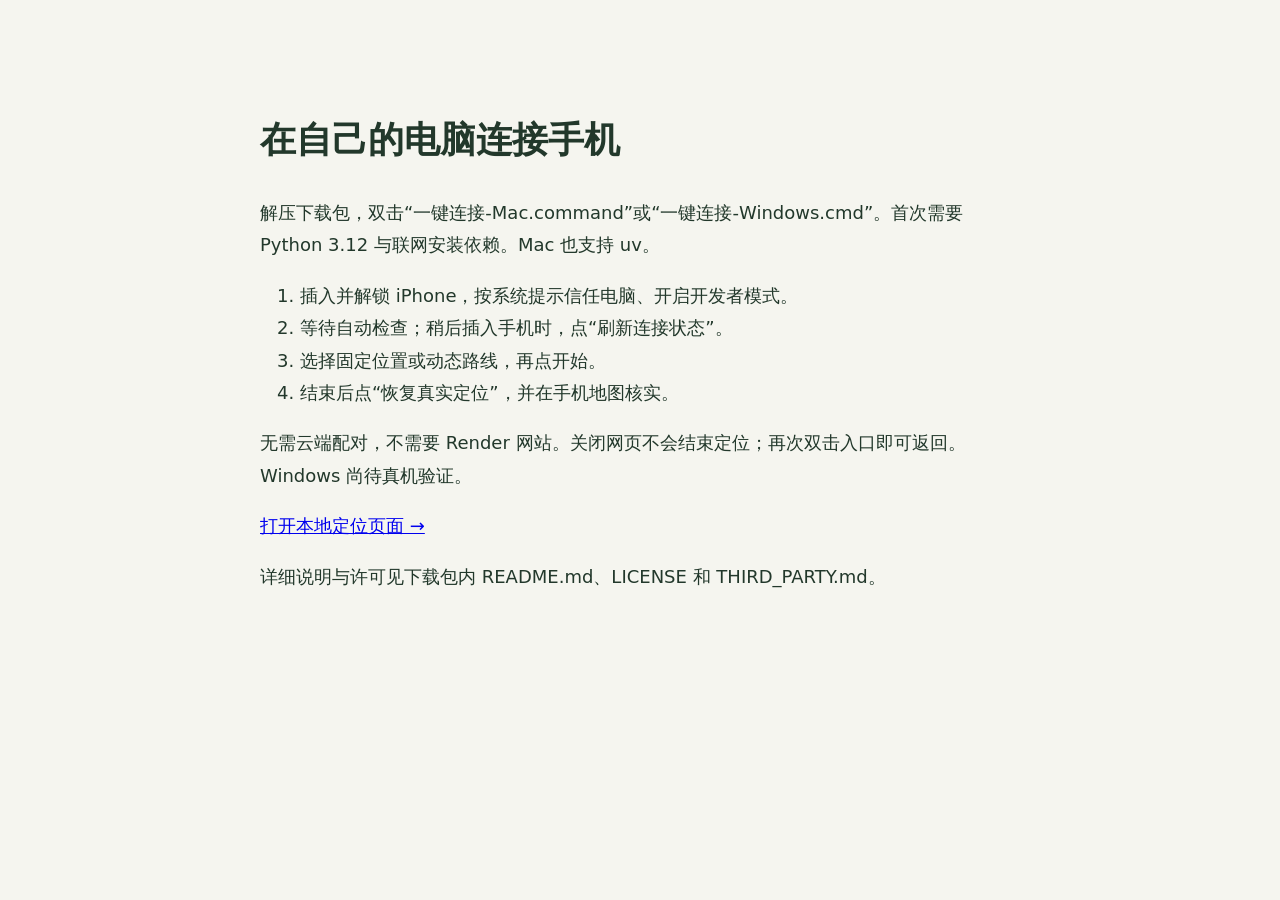
==== portal/connect.html @ eb3a694f "Release standalone local TrackLab workbench and source package" ====
<!doctype html><html lang="zh-CN"><meta charset="utf-8"><meta name="viewport" content="width=device-width,initial-scale=1"><title>本地使用指南 · TrackLab</title><body style="max-width:760px;margin:60px auto;padding:24px;font:18px/1.8 system-ui;background:#f5f5ef;color:#22382b"><h1>在自己的电脑连接手机</h1><p>解压下载包，双击“一键连接-Mac.command”或“一键连接-Windows.cmd”。首次需要 Python 3.12 与联网安装依赖。Mac 也支持 uv。</p><ol><li>插入并解锁 iPhone，按系统提示信任电脑、开启开发者模式。</li><li>等待自动检查；稍后插入手机时，点“刷新连接状态”。</li><li>选择固定位置或动态路线，再点开始。</li><li>结束后点“恢复真实定位”，并在手机地图核实。</li></ol><p>无需云端配对，不需要 Render 网站。关闭网页不会结束定位；再次双击入口即可返回。Windows 尚待真机验证。</p><p><a href="/fixed">打开本地定位页面 →</a></p><p>详细说明与许可见下载包内 README.md、LICENSE 和 THIRD_PARTY.md。</p></body></html>
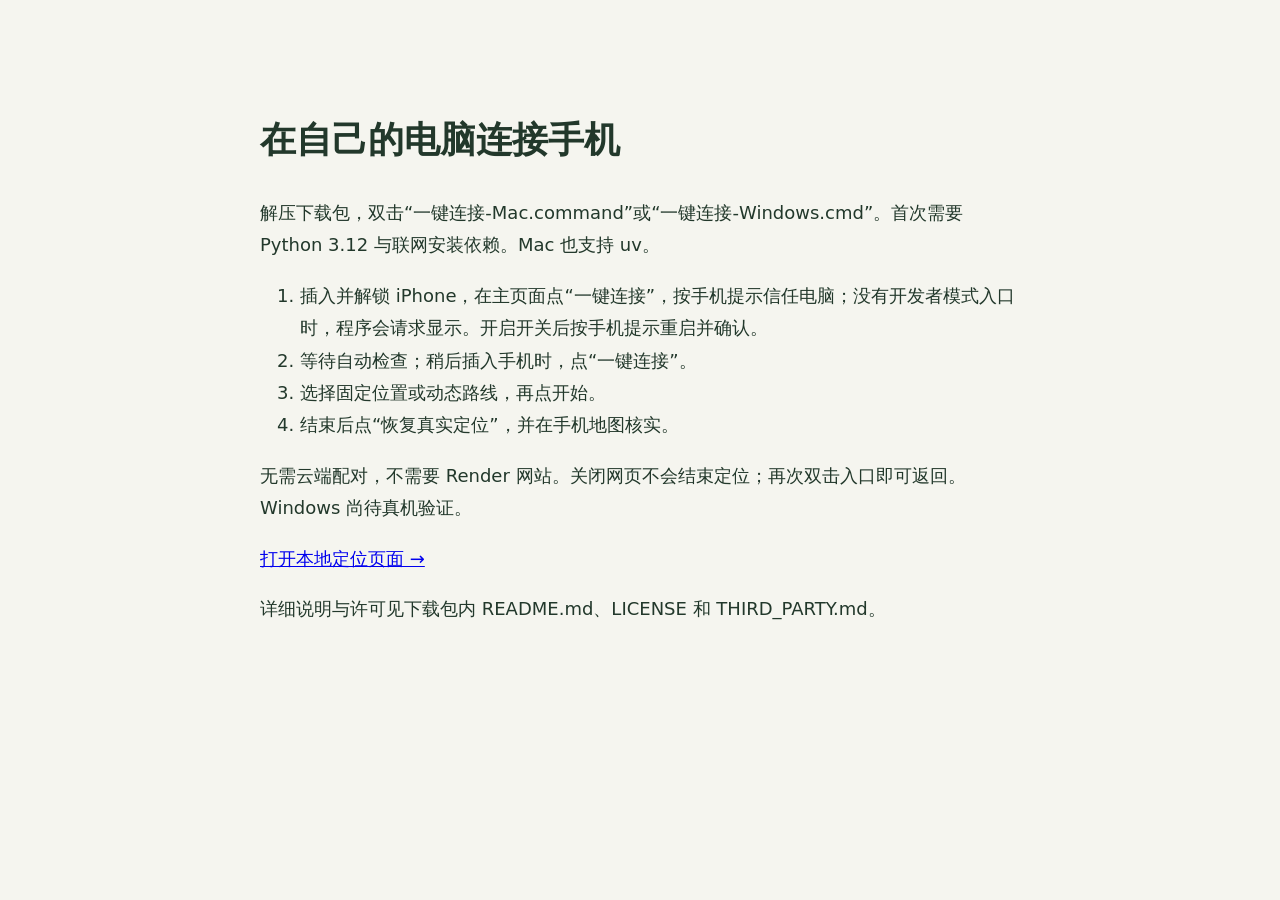
==== commit 721b7c06: "Prepare new iPhones with one click and show downloads on the home page" ====
--- a/portal/connect.html
+++ b/portal/connect.html
@@ -1 +1 @@
-<!doctype html><html lang="zh-CN"><meta charset="utf-8"><meta name="viewport" content="width=device-width,initial-scale=1"><title>本地使用指南 · TrackLab</title><body style="max-width:760px;margin:60px auto;padding:24px;font:18px/1.8 system-ui;background:#f5f5ef;color:#22382b"><h1>在自己的电脑连接手机</h1><p>解压下载包，双击“一键连接-Mac.command”或“一键连接-Windows.cmd”。首次需要 Python 3.12 与联网安装依赖。Mac 也支持 uv。</p><ol><li>插入并解锁 iPhone，按系统提示信任电脑、开启开发者模式。</li><li>等待自动检查；稍后插入手机时，点“刷新连接状态”。</li><li>选择固定位置或动态路线，再点开始。</li><li>结束后点“恢复真实定位”，并在手机地图核实。</li></ol><p>无需云端配对，不需要 Render 网站。关闭网页不会结束定位；再次双击入口即可返回。Windows 尚待真机验证。</p><p><a href="/fixed">打开本地定位页面 →</a></p><p>详细说明与许可见下载包内 README.md、LICENSE 和 THIRD_PARTY.md。</p></body></html>
+<!doctype html><html lang="zh-CN"><meta charset="utf-8"><meta name="viewport" content="width=device-width,initial-scale=1"><title>本地使用指南 · TrackLab</title><body style="max-width:760px;margin:60px auto;padding:24px;font:18px/1.8 system-ui;background:#f5f5ef;color:#22382b"><h1>在自己的电脑连接手机</h1><p>解压下载包，双击“一键连接-Mac.command”或“一键连接-Windows.cmd”。首次需要 Python 3.12 与联网安装依赖。Mac 也支持 uv。</p><ol><li>插入并解锁 iPhone，在主页面点“一键连接”，按手机提示信任电脑；没有开发者模式入口时，程序会请求显示。开启开关后按手机提示重启并确认。</li><li>等待自动检查；稍后插入手机时，点“一键连接”。</li><li>选择固定位置或动态路线，再点开始。</li><li>结束后点“恢复真实定位”，并在手机地图核实。</li></ol><p>无需云端配对，不需要 Render 网站。关闭网页不会结束定位；再次双击入口即可返回。Windows 尚待真机验证。</p><p><a href="/fixed">打开本地定位页面 →</a></p><p>详细说明与许可见下载包内 README.md、LICENSE 和 THIRD_PARTY.md。</p></body></html>
